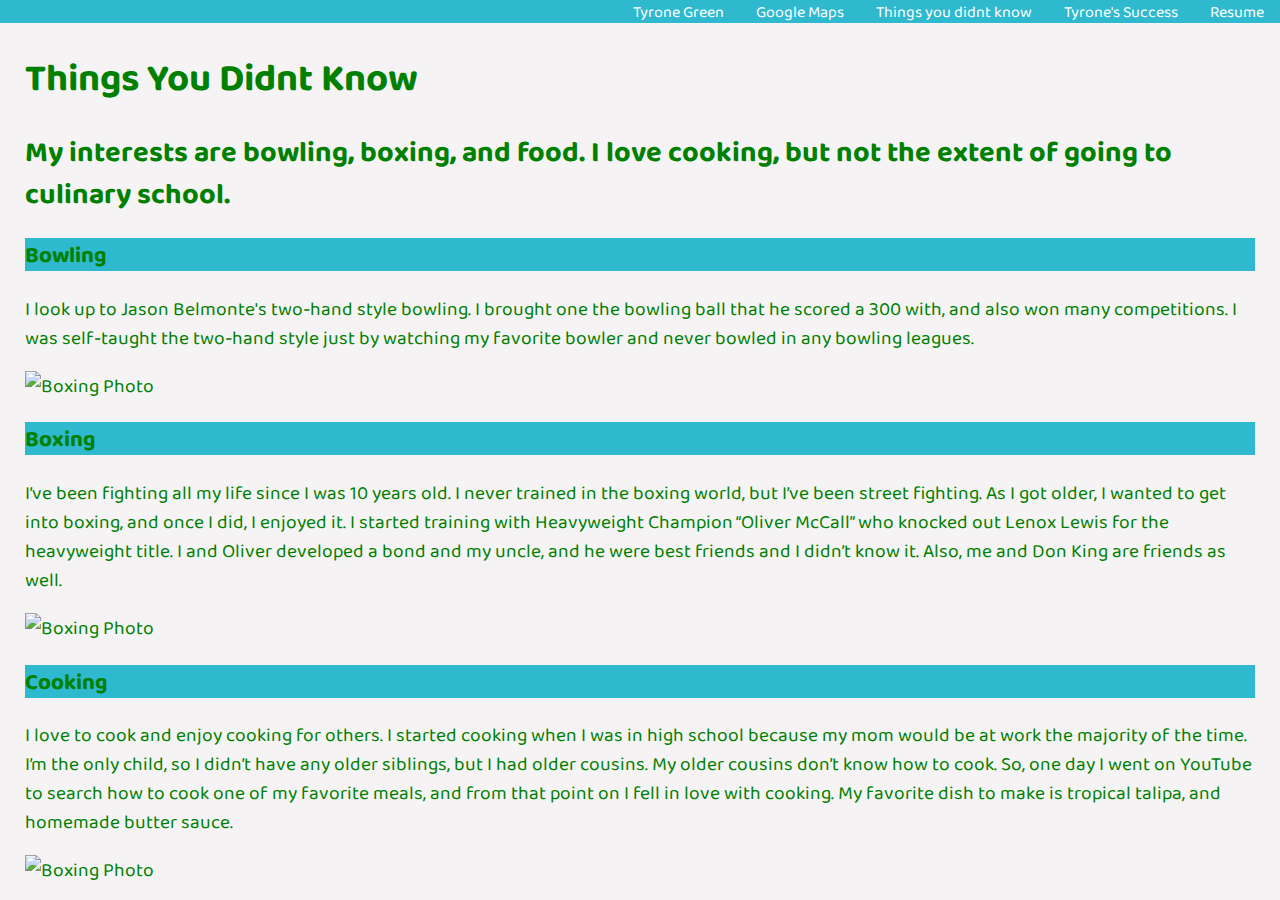
==== interests.html @ d885b0de "Add files via upload" ====
﻿<!DOCTYPE html>
<html lang="en">
	<head>
		<meta charset="UTF-8">
		<title>Tyrones's Interest </title>
		<link rel="stylesheet" href="stylesheet.css">
		<link href="reset.css" rel="reset">
		<script src="script.js"></script>
		<link href="https://fonts.googleapis.com/css2?family=Baloo+Chettan+2&display=swap" rel="stylesheet"> 
	</head>
	<body>
		<div class="nav">
			<ul>
				<li><a href="index.html">Resume</a></li>
				<li><a href="myjourney.html">Tyrone's Success</a></li>
				<li><a href="interests.html">Things you didnt know</a></li>
				<li><a href="map.html">Google Maps</a></li>
				<li><a class="blank" href="#ty">Tyrone Green</a></li>
			</ul>
		</div>
		<section id="content">
		<h1> Things You Didnt Know </h1>
		<h2> My interests are bowling, boxing, and food. I love cooking, but not the extent of going to culinary school. </h2>
		<h3> Bowling </h3>
		<p> I look up to Jason Belmonte's two-hand style bowling. I brought one the bowling ball that he scored a 300 with, and also won many competitions. I was self-taught the two-hand style just by watching my favorite bowler and never bowled in any bowling leagues. </p>
		<img src="media/htmlbowling.jpg" alt="Boxing Photo">
		<h3> Boxing </h3>
		<p> I’ve been fighting all my life since I was 10 years old. I never trained in the boxing world, but I’ve been street fighting. As I got older, I wanted to get into boxing, and once I did, I enjoyed it. I started training with Heavyweight Champion “Oliver McCall” who knocked out Lenox Lewis for the heavyweight title. I and Oliver developed a bond and my uncle, and he were best friends and I didn’t know it. Also, me and Don King are friends as well. </p>
		<img src="media/htmlboxing.JPG" alt="Boxing Photo">
		<h3> Cooking </h3>
		<p> I love to cook and enjoy cooking for others. I started cooking when I was in high school because my mom would be at work the majority of the time. I’m the only child, so I didn’t have any older siblings, but I had older cousins. My older cousins don’t know how to cook. So, one day I went on YouTube to search how to cook one of my favorite meals, and from that point on I fell in love with cooking. My favorite dish to make is tropical talipa, and homemade butter sauce. </p>
		<img src="media/htmlfood.jpg" alt="Boxing Photo">
		</section>
	</body>
</html>
---- stylesheet.css ----
﻿
body {
    margin: 0;
    background-color: #F5F3F3;
    font-family: 'Baloo Chettan 2', cursive;
}


.nav ul {
    list-style-type: none;
    margin: 0;
    padding: 0;
    overflow: hidden;
    background-color: #2eb9ce;
}

.nav li {
    float:right;
}
.nav li a {
        color: white;
        text-align: center;
        padding: 14px 16px;
        text-decoration: none;
    }

#content {
    padding-left:20px;
    padding-right:20px;
    text-align:center;
}
h3 {
    background-color: #2eb9ce;
}

.head{
    line-height:5px;
}

ul{
    text-align:left;
}
#map{
	height:800px;
	width:100%; 
}
@media only screen and (min-width: 850px){
#content{
    padding-left: 25px;
    text-align:left;
    font-size: 1.2em;
    padding-right: 25px;
    color: green;
}
}
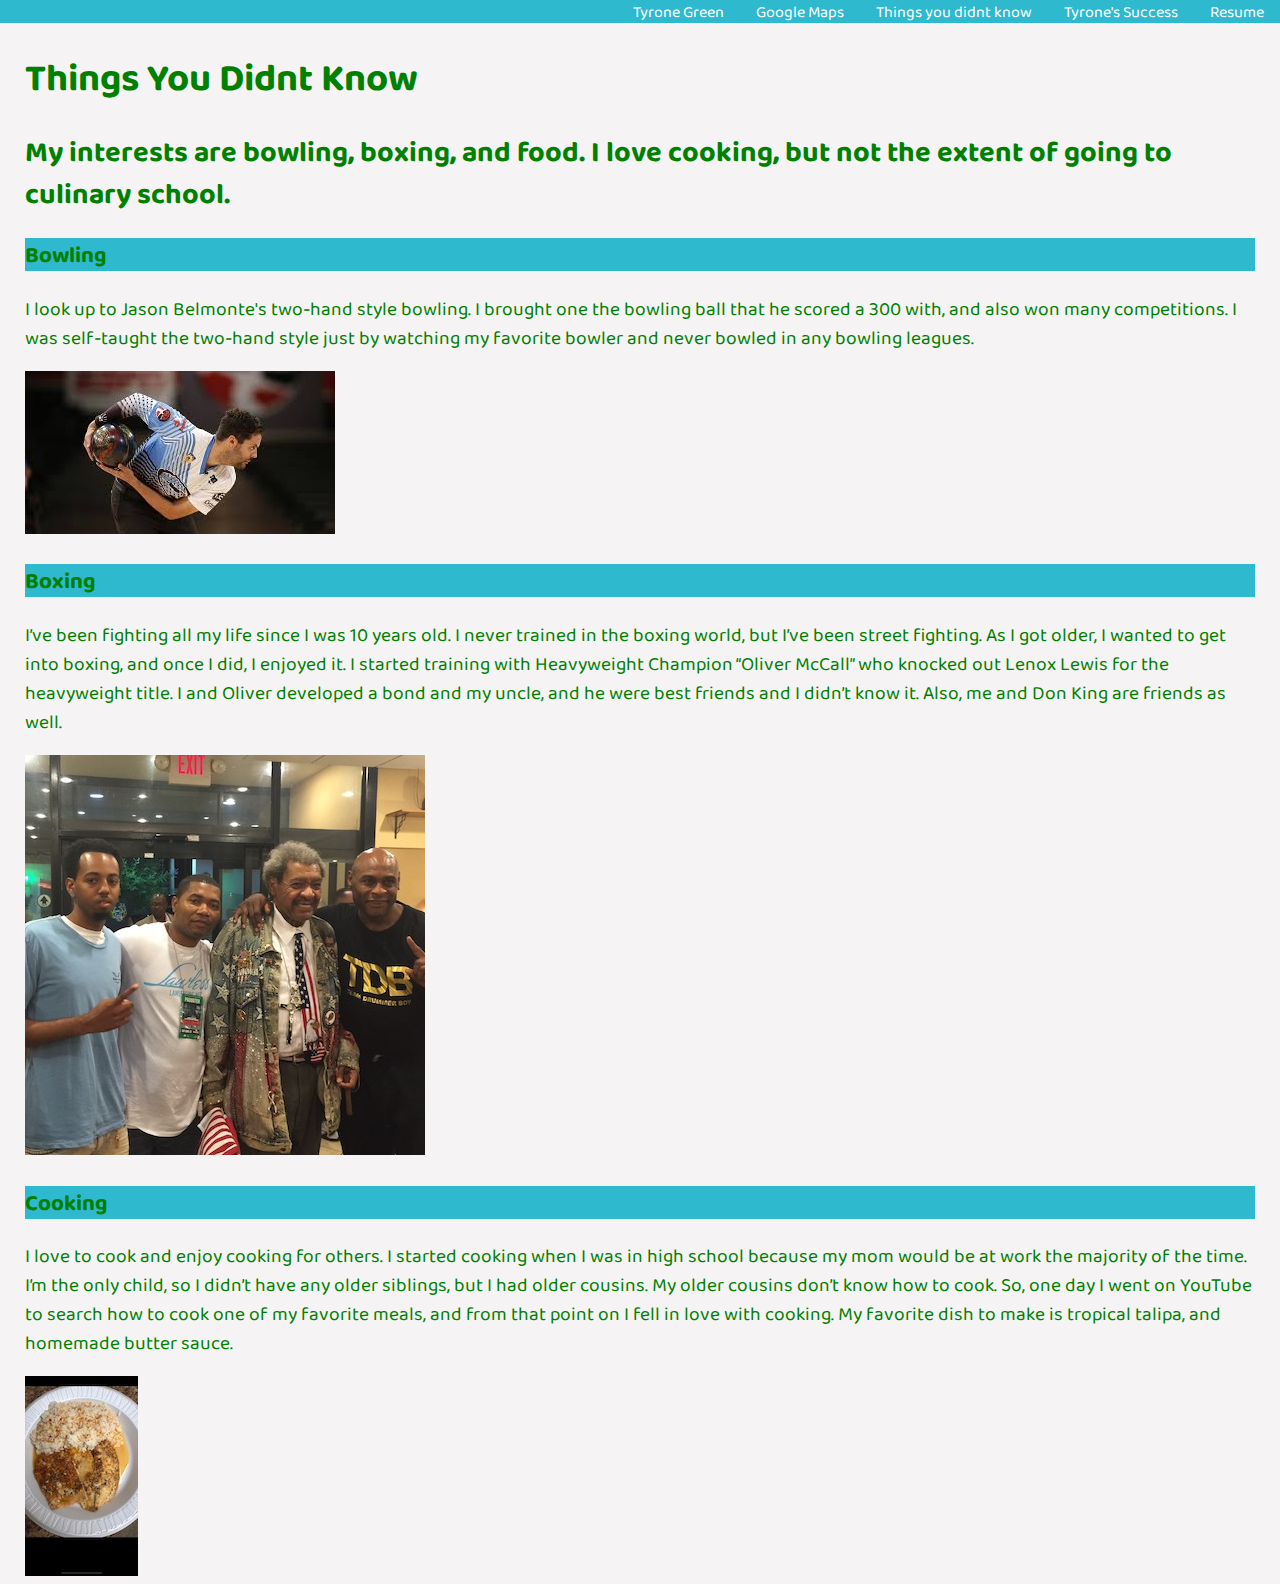
==== commit 7fab2b34: "Update interests.html" ====
--- a/interests.html
+++ b/interests.html
@@ -23,13 +23,13 @@
 		<h2> My interests are bowling, boxing, and food. I love cooking, but not the extent of going to culinary school. </h2>
 		<h3> Bowling </h3>
 		<p> I look up to Jason Belmonte's two-hand style bowling. I brought one the bowling ball that he scored a 300 with, and also won many competitions. I was self-taught the two-hand style just by watching my favorite bowler and never bowled in any bowling leagues. </p>
-		<img src="media/htmlbowling.jpg" alt="Boxing Photo">
+		<img src="htmlbowling.jpg" alt="Boxing Photo">
 		<h3> Boxing </h3>
 		<p> I’ve been fighting all my life since I was 10 years old. I never trained in the boxing world, but I’ve been street fighting. As I got older, I wanted to get into boxing, and once I did, I enjoyed it. I started training with Heavyweight Champion “Oliver McCall” who knocked out Lenox Lewis for the heavyweight title. I and Oliver developed a bond and my uncle, and he were best friends and I didn’t know it. Also, me and Don King are friends as well. </p>
-		<img src="media/htmlboxing.JPG" alt="Boxing Photo">
+		<img src="htmlboxing.JPG" alt="Boxing Photo">
 		<h3> Cooking </h3>
 		<p> I love to cook and enjoy cooking for others. I started cooking when I was in high school because my mom would be at work the majority of the time. I’m the only child, so I didn’t have any older siblings, but I had older cousins. My older cousins don’t know how to cook. So, one day I went on YouTube to search how to cook one of my favorite meals, and from that point on I fell in love with cooking. My favorite dish to make is tropical talipa, and homemade butter sauce. </p>
-		<img src="media/htmlfood.jpg" alt="Boxing Photo">
+		<img src="htmlfood.jpg" alt="Boxing Photo">
 		</section>
 	</body>
 </html>
